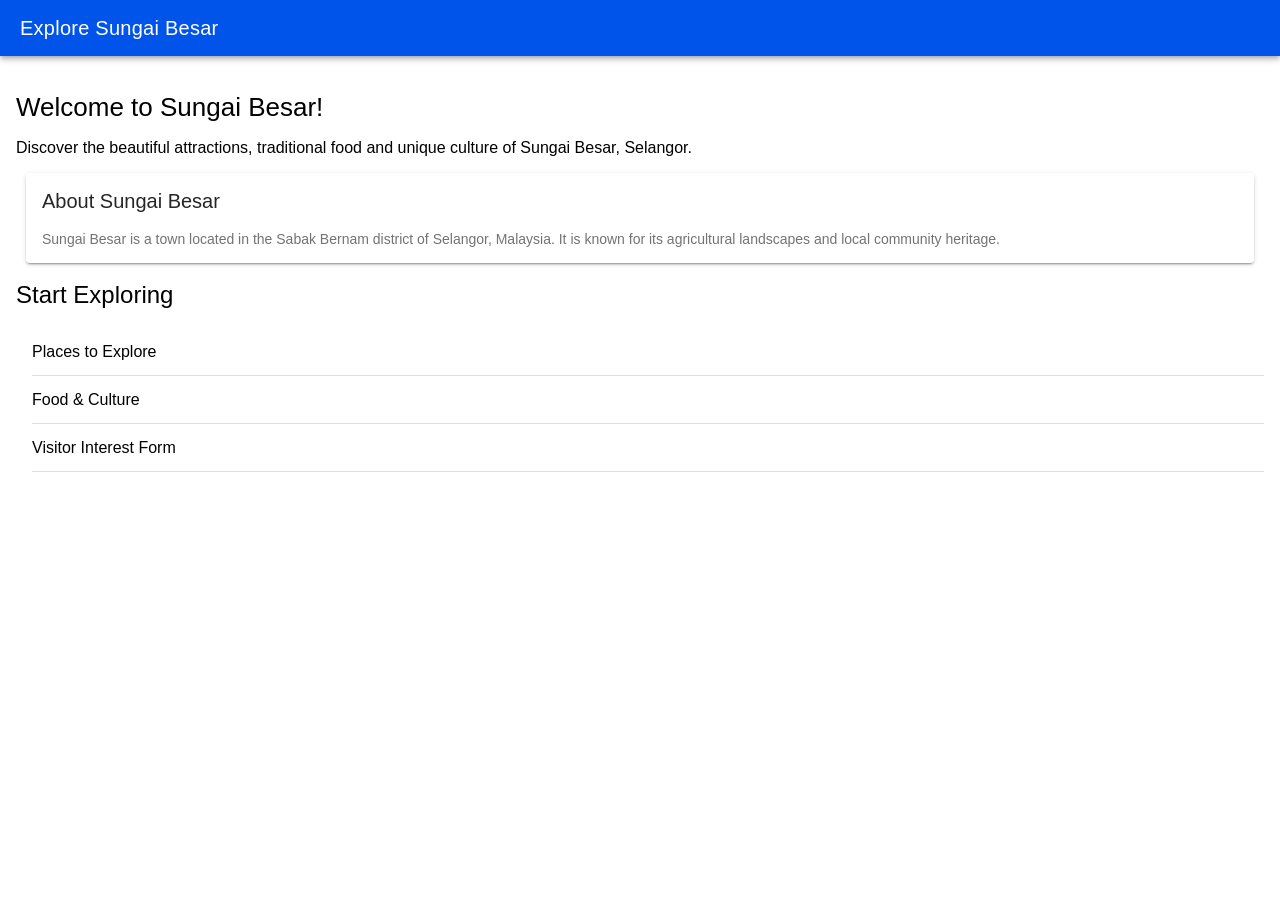
==== Source/index.html @ 0134932f "Initial Commit" ====
<!doctype html>
<html lang="en">
<head>
  <meta charset="utf-8">
  <meta name="viewport"
    content="width=device-width, initial-scale=1">

  <title>Explore Sungai Besar</title>

    <!-- Local Ionic JavaScript -->
    <script type="module"
    src="vendor/ionic/dist/ionic/ionic.esm.js">
    </script>

    <!-- Local Ionic CSS -->
    <link rel="stylesheet"
    href="vendor/ionic/css/ionic.bundle.css">

    <!-- Custom CSS -->
    <link rel="stylesheet" href="css/style.css">
</head>

<body>
  <ion-app>

    <ion-header>
      <ion-toolbar color="primary">
        <ion-title>Explore Sungai Besar</ion-title>
      </ion-toolbar>
    </ion-header>

    <ion-content class="ion-padding">

      <h1>Welcome to Sungai Besar!</h1>

      <p>
        Discover the beautiful attractions,
        traditional food and unique culture
        of Sungai Besar, Selangor.
      </p>

      <ion-card>
        <ion-card-header>
          <ion-card-title>
            About Sungai Besar
          </ion-card-title>
        </ion-card-header>

        <ion-card-content>
          Sungai Besar is a town located in
          the Sabak Bernam district of Selangor,
          Malaysia. It is known for its
          agricultural landscapes and
          local community heritage.
        </ion-card-content>
      </ion-card>

      <h2>Start Exploring</h2>

      <ion-list>
        <ion-item href="places.html">
          <ion-label>Places to Explore</ion-label>
        </ion-item>

        <ion-item href="food.html">
          <ion-label>Food & Culture</ion-label>
        </ion-item>

        <ion-item href="interest.html">
          <ion-label>Visitor Interest Form</ion-label>
        </ion-item>
      </ion-list>

    </ion-content>
  </ion-app>
</body>
</html>
---- Source/vendor/ionic/css/ionic.bundle.css ----
:root{--ion-color-primary:#0054e9;--ion-color-primary-rgb:0,84,233;--ion-color-primary-contrast:#fff;--ion-color-primary-contrast-rgb:255,255,255;--ion-color-primary-shade:#004acd;--ion-color-primary-tint:#1a65eb;--ion-color-secondary:#0163aa;--ion-color-secondary-rgb:1,99,170;--ion-color-secondary-contrast:#fff;--ion-color-secondary-contrast-rgb:255,255,255;--ion-color-secondary-shade:#015796;--ion-color-secondary-tint:#1a73b3;--ion-color-tertiary:#6030ff;--ion-color-tertiary-rgb:96,48,255;--ion-color-tertiary-contrast:#fff;--ion-color-tertiary-contrast-rgb:255,255,255;--ion-color-tertiary-shade:#542ae0;--ion-color-tertiary-tint:#7045ff;--ion-color-success:#2dd55b;--ion-color-success-rgb:45,213,91;--ion-color-success-contrast:#000;--ion-color-success-contrast-rgb:0,0,0;--ion-color-success-shade:#28bb50;--ion-color-success-tint:#42d96b;--ion-color-warning:#ffc409;--ion-color-warning-rgb:255,196,9;--ion-color-warning-contrast:#000;--ion-color-warning-contrast-rgb:0,0,0;--ion-color-warning-shade:#e0ac08;--ion-color-warning-tint:#ffca22;--ion-color-danger:#c5000f;--ion-color-danger-rgb:197,0,15;--ion-color-danger-contrast:#fff;--ion-color-danger-contrast-rgb:255,255,255;--ion-color-danger-shade:#ad000d;--ion-color-danger-tint:#cb1a27;--ion-color-light:#f4f5f8;--ion-color-light-rgb:244,245,248;--ion-color-light-contrast:#000;--ion-color-light-contrast-rgb:0,0,0;--ion-color-light-shade:#d7d8da;--ion-color-light-tint:#f5f6f9;--ion-color-medium:#636469;--ion-color-medium-rgb:99,100,105;--ion-color-medium-contrast:#fff;--ion-color-medium-contrast-rgb:255,255,255;--ion-color-medium-shade:#57585c;--ion-color-medium-tint:#737478;--ion-color-dark:#222428;--ion-color-dark-rgb:34,36,40;--ion-color-dark-contrast:#fff;--ion-color-dark-contrast-rgb:255,255,255;--ion-color-dark-shade:#1e2023;--ion-color-dark-tint:#383a3e}html.ios{--ion-default-font:-apple-system,BlinkMacSystemFont,"Helvetica Neue","Roboto",sans-serif}html.md{--ion-default-font:"Roboto","Helvetica Neue",sans-serif}body.backdrop-no-scroll{overflow:hidden}html.ios ion-footer.modal-footer-moving ion-toolbar:first-of-type,html.ios ion-modal ion-footer ion-toolbar:first-of-type,html.ios ion-modal.modal-card ion-header ion-toolbar:first-of-type,html.ios ion-modal.modal-sheet ion-header ion-toolbar:first-of-type{padding-top:6px}html.ios ion-modal.modal-card ion-header ion-toolbar:last-of-type,html.ios ion-modal.modal-sheet ion-header ion-toolbar:last-of-type{padding-bottom:6px}html.ios .modal-footer-moving ion-toolbar,html.ios ion-modal ion-toolbar{padding-right:calc(var(--ion-safe-area-right) + 8px);padding-left:calc(var(--ion-safe-area-left) + 8px)}@media screen and (min-width:768px){html.ios ion-modal.modal-card:first-of-type{--backdrop-opacity:0.18}}ion-modal.modal-default.show-modal~ion-modal.modal-default{--backdrop-opacity:0;--box-shadow:none}html.ios ion-modal.modal-card .ion-page{border-top-left-radius:var(--border-radius)}.ion-color-primary{--ion-color-base:var(--ion-color-primary, #0054e9)!important;--ion-color-base-rgb:var(--ion-color-primary-rgb, 0, 84, 233)!important;--ion-color-contrast:var(--ion-color-primary-contrast, #fff)!important;--ion-color-contrast-rgb:var(--ion-color-primary-contrast-rgb, 255, 255, 255)!important;--ion-color-shade:var(--ion-color-primary-shade, #004acd)!important;--ion-color-tint:var(--ion-color-primary-tint, #1a65eb)!important}.ion-color-secondary{--ion-color-base:var(--ion-color-secondary, #0163aa)!important;--ion-color-base-rgb:var(--ion-color-secondary-rgb, 1, 99, 170)!important;--ion-color-contrast:var(--ion-color-secondary-contrast, #fff)!important;--ion-color-contrast-rgb:var(--ion-color-secondary-contrast-rgb, 255, 255, 255)!important;--ion-color-shade:var(--ion-color-secondary-shade, #015796)!important;--ion-color-tint:var(--ion-color-secondary-tint, #1a73b3)!important}.ion-color-tertiary{--ion-color-base:var(--ion-color-tertiary, #6030ff)!important;--ion-color-base-rgb:var(--ion-color-tertiary-rgb, 96, 48, 255)!important;--ion-color-contrast:var(--ion-color-tertiary-contrast, #fff)!important;--ion-color-contrast-rgb:var(--ion-color-tertiary-contrast-rgb, 255, 255, 255)!important;--ion-color-shade:var(--ion-color-tertiary-shade, #542ae0)!important;--ion-color-tint:var(--ion-color-tertiary-tint, #7045ff)!important}.ion-color-success{--ion-color-base:var(--ion-color-success, #2dd55b)!important;--ion-color-base-rgb:var(--ion-color-success-rgb, 45, 213, 91)!important;--ion-color-contrast:var(--ion-color-success-contrast, #000)!important;--ion-color-contrast-rgb:var(--ion-color-success-contrast-rgb, 0, 0, 0)!important;--ion-color-shade:var(--ion-color-success-shade, #28bb50)!important;--ion-color-tint:var(--ion-color-success-tint, #42d96b)!important}.ion-color-warning{--ion-color-base:var(--ion-color-warning, #ffc409)!important;--ion-color-base-rgb:var(--ion-color-warning-rgb, 255, 196, 9)!important;--ion-color-contrast:var(--ion-color-warning-contrast, #000)!important;--ion-color-contrast-rgb:var(--ion-color-warning-contrast-rgb, 0, 0, 0)!important;--ion-color-shade:var(--ion-color-warning-shade, #e0ac08)!important;--ion-color-tint:var(--ion-color-warning-tint, #ffca22)!important}.ion-color-danger{--ion-color-base:var(--ion-color-danger, #c5000f)!important;--ion-color-base-rgb:var(--ion-color-danger-rgb, 197, 0, 15)!important;--ion-color-contrast:var(--ion-color-danger-contrast, #fff)!important;--ion-color-contrast-rgb:var(--ion-color-danger-contrast-rgb, 255, 255, 255)!important;--ion-color-shade:var(--ion-color-danger-shade, #ad000d)!important;--ion-color-tint:var(--ion-color-danger-tint, #cb1a27)!important}.ion-color-light{--ion-color-base:var(--ion-color-light, #f4f5f8)!important;--ion-color-base-rgb:var(--ion-color-light-rgb, 244, 245, 248)!important;--ion-color-contrast:var(--ion-color-light-contrast, #000)!important;--ion-color-contrast-rgb:var(--ion-color-light-contrast-rgb, 0, 0, 0)!important;--ion-color-shade:var(--ion-color-light-shade, #d7d8da)!important;--ion-color-tint:var(--ion-color-light-tint, #f5f6f9)!important}.ion-color-medium{--ion-color-base:var(--ion-color-medium, #636469)!important;--ion-color-base-rgb:var(--ion-color-medium-rgb, 99, 100, 105)!important;--ion-color-contrast:var(--ion-color-medium-contrast, #fff)!important;--ion-color-contrast-rgb:var(--ion-color-medium-contrast-rgb, 255, 255, 255)!important;--ion-color-shade:var(--ion-color-medium-shade, #57585c)!important;--ion-color-tint:var(--ion-color-medium-tint, #737478)!important}.ion-color-dark{--ion-color-base:var(--ion-color-dark, #222428)!important;--ion-color-base-rgb:var(--ion-color-dark-rgb, 34, 36, 40)!important;--ion-color-contrast:var(--ion-color-dark-contrast, #fff)!important;--ion-color-contrast-rgb:var(--ion-color-dark-contrast-rgb, 255, 255, 255)!important;--ion-color-shade:var(--ion-color-dark-shade, #1e2023)!important;--ion-color-tint:var(--ion-color-dark-tint, #383a3e)!important}.ion-page{left:0;right:0;top:0;bottom:0;display:flex;position:absolute;flex-direction:column;justify-content:space-between;contain:layout size style;z-index:0}.ion-page.ion-page-overlay-passthrough{pointer-events:none}ion-modal>.ion-page{position:relative;contain:layout style;min-height:0;height:100%}ion-modal ion-content.content-sizing ion-nav,ion-modal ion-content.content-sizing ion-nav>.ion-page{position:relative;contain:layout style;height:auto}ion-modal ion-content.content-sizing ion-nav{display:grid}ion-modal ion-content.content-sizing ion-nav>.ion-page{grid-row:1;grid-column:1}.split-pane-visible>.ion-page.split-pane-main{position:relative}.ion-page-hidden,ion-action-sheet-controller,ion-alert-controller,ion-loading-controller,ion-menu-controller,ion-modal-controller,ion-nav-controller,ion-picker-controller,ion-popover-controller,ion-route,ion-route-redirect,ion-router,ion-select-option,ion-toast-controller{display:none!important}.ion-page-invisible{opacity:0}.can-go-back>ion-header ion-back-button{display:block}html.plt-ios.plt-hybrid,html.plt-ios.plt-pwa{--ion-statusbar-padding:20px}@supports(padding-top:20px){html{--ion-safe-area-top:var(--ion-statusbar-padding)}}@supports(padding-top:env(safe-area-inset-top)){html{--ion-safe-area-top:var(--safe-area-inset-top, env(safe-area-inset-top));--ion-safe-area-bottom:var(--safe-area-inset-bottom, env(safe-area-inset-bottom));--ion-safe-area-left:var(--safe-area-inset-left, env(safe-area-inset-left));--ion-safe-area-right:var(--safe-area-inset-right, env(safe-area-inset-right))}}ion-card-header.ion-color .ion-inherit-color,ion-card.ion-color .ion-inherit-color{color:inherit}.menu-content{transform:translate3d(0,0,0)}.menu-content-open{cursor:pointer;touch-action:manipulation;pointer-events:none;overflow-y:hidden}.menu-content-open ion-content{--overflow:hidden}.menu-content-open .ion-content-scroll-host{overflow:hidden}.ios .menu-content-reveal{box-shadow:-8px 0 42px rgba(0,0,0,.08)}[dir=rtl].ios .menu-content-reveal{box-shadow:8px 0 42px rgba(0,0,0,.08)}.md .menu-content-push,.md .menu-content-reveal{box-shadow:4px 0 16px rgba(0,0,0,.18)}ion-accordion-group.accordion-group-expand-inset>ion-accordion:first-of-type{border-top-left-radius:8px;border-top-right-radius:8px}ion-accordion-group.accordion-group-expand-inset>ion-accordion:last-of-type{border-bottom-left-radius:8px;border-bottom-right-radius:8px}ion-accordion-group>ion-accordion:last-of-type ion-item[slot=header]{--border-width:0px}ion-accordion.accordion-animated>[slot=header] .ion-accordion-toggle-icon{transition:transform .3s cubic-bezier(.25, .8, .5, 1)}@media(prefers-reduced-motion:reduce){ion-accordion .ion-accordion-toggle-icon{transition:none!important}}ion-accordion.accordion-expanded>[slot=header] .ion-accordion-toggle-icon,ion-accordion.accordion-expanding>[slot=header] .ion-accordion-toggle-icon{transform:rotate(180deg)}ion-accordion-group.accordion-group-expand-inset.md>ion-accordion.accordion-previous ion-item[slot=header]{--border-width:0px;--inner-border-width:0px}ion-accordion-group.accordion-group-expand-inset.md>ion-accordion.accordion-expanded:first-of-type,ion-accordion-group.accordion-group-expand-inset.md>ion-accordion.accordion-expanding:first-of-type{margin-top:0}ion-input input::-webkit-date-and-time-value{text-align:start}.ion-datetime-button-overlay{--width:fit-content;--height:fit-content}.ion-datetime-button-overlay ion-datetime.datetime-grid{width:320px;min-height:320px}[ion-last-focus],[role=banner][tabindex="-1"]:focus,[role=heading][aria-level="1"][tabindex="-1"]:focus,[role=main][tabindex="-1"]:focus,h1[tabindex="-1"]:focus,header[tabindex="-1"]:focus,main[tabindex="-1"]:focus{outline:0}.popover-viewport:has(>ion-content){overflow:hidden}@supports not selector(:has(> ion-content)){.popover-viewport{overflow:hidden}}audio,canvas,progress,video{vertical-align:baseline}audio:not([controls]){display:none;height:0}b,strong{font-weight:700}img{max-width:100%}hr{height:1px;border-width:0;box-sizing:content-box}pre{overflow:auto}code,kbd,pre,samp{font-family:monospace,monospace;font-size:1em}input,label,select,textarea{font-family:inherit;line-height:normal}textarea{overflow:auto;height:auto;font:inherit;color:inherit}textarea::placeholder{padding-left:2px}form,input,optgroup,select{margin:0;font:inherit;color:inherit}html input[type=button],input[type=reset],input[type=submit]{cursor:pointer;-webkit-appearance:button}.ion-tappable,[tappable],[tappable] div,[tappable] ion-icon,[tappable] ion-label,[tappable] span,a,a div,a ion-icon,a ion-label,a span,button,button div,button ion-icon,button ion-label,button span,input,textarea{touch-action:manipulation}a ion-label,button ion-label{pointer-events:none}button{padding:0;border:0;border-radius:0;font-family:inherit;font-style:inherit;font-variant:inherit;line-height:1;text-transform:none;cursor:pointer;-webkit-appearance:button}[tappable]{cursor:pointer}a[disabled],button[disabled],html input[disabled]{cursor:default}button::-moz-focus-inner,input::-moz-focus-inner{padding:0;border:0}input[type=number]::-webkit-inner-spin-button,input[type=number]::-webkit-outer-spin-button{height:auto}input[type=search]::-webkit-search-cancel-button,input[type=search]::-webkit-search-decoration{-webkit-appearance:none}table{border-collapse:collapse;border-spacing:0}td,th{padding:0}*{box-sizing:border-box;-webkit-tap-highlight-color:transparent;-webkit-touch-callout:none}html{--ion-dynamic-font:-apple-system-body;--ion-font-family:var(--ion-default-font);width:100%;height:100%;-webkit-text-size-adjust:100%;text-size-adjust:100%;font-family:var(--ion-font-family)}html.ion-ce body{display:block}html.plt-pwa{height:100vh}body{background:var(--ion-background-color);color:var(--ion-text-color);-moz-osx-font-smoothing:grayscale;-webkit-font-smoothing:antialiased;margin:0;padding:0;position:fixed;width:100%;max-width:100%;height:100%;max-height:100%;transform:translateZ(0);text-rendering:optimizeLegibility;overflow:hidden;touch-action:manipulation;-webkit-user-drag:none;-ms-content-zooming:none;word-wrap:break-word;overscroll-behavior-y:none;-webkit-text-size-adjust:none;text-size-adjust:none}@supports(-webkit-touch-callout:none){html{font:var(--ion-dynamic-font, 16px var(--ion-font-family))}}a{background-color:transparent;color:var(--ion-color-primary,#0054e9)}h1,h2,h3,h4,h5,h6{margin-top:16px;margin-bottom:10px;font-weight:500;line-height:1.2}h1{margin-top:20px;font-size:1.625rem}h2{margin-top:18px;font-size:1.5rem}h3{font-size:1.375rem}h4{font-size:1.25rem}h5{font-size:1.125rem}h6{font-size:1rem}small{font-size:75%}sub,sup{position:relative;font-size:75%;line-height:0;vertical-align:baseline}sup{top:-.5em}sub{bottom:-.25em}.ion-no-padding{--padding-start:0;--padding-end:0;--padding-top:0;--padding-bottom:0;padding:0}.ion-padding{--padding-start:var(--ion-padding, 16px);--padding-end:var(--ion-padding, 16px);--padding-top:var(--ion-padding, 16px);--padding-bottom:var(--ion-padding, 16px);-webkit-padding-start:var(--ion-padding,16px);padding-inline-start:var(--ion-padding,16px);-webkit-padding-end:var(--ion-padding,16px);padding-inline-end:var(--ion-padding,16px);padding-top:var(--ion-padding,16px);padding-bottom:var(--ion-padding,16px)}.ion-padding-top{--padding-top:var(--ion-padding, 16px);padding-top:var(--ion-padding,16px)}.ion-padding-start{--padding-start:var(--ion-padding, 16px);-webkit-padding-start:var(--ion-padding,16px);padding-inline-start:var(--ion-padding,16px)}.ion-padding-end{--padding-end:var(--ion-padding, 16px);-webkit-padding-end:var(--ion-padding,16px);padding-inline-end:var(--ion-padding,16px)}.ion-padding-bottom{--padding-bottom:var(--ion-padding, 16px);padding-bottom:var(--ion-padding,16px)}.ion-padding-vertical{--padding-top:var(--ion-padding, 16px);--padding-bottom:var(--ion-padding, 16px);padding-top:var(--ion-padding,16px);padding-bottom:var(--ion-padding,16px)}.ion-padding-horizontal{--padding-start:var(--ion-padding, 16px);--padding-end:var(--ion-padding, 16px);-webkit-padding-start:var(--ion-padding,16px);padding-inline-start:var(--ion-padding,16px);-webkit-padding-end:var(--ion-padding,16px);padding-inline-end:var(--ion-padding,16px)}.ion-no-margin{--margin-start:0;--margin-end:0;--margin-top:0;--margin-bottom:0;margin:0}.ion-margin{--margin-start:var(--ion-margin, 16px);--margin-end:var(--ion-margin, 16px);--margin-top:var(--ion-margin, 16px);--margin-bottom:var(--ion-margin, 16px);-webkit-margin-start:var(--ion-margin,16px);margin-inline-start:var(--ion-margin,16px);-webkit-margin-end:var(--ion-margin,16px);margin-inline-end:var(--ion-margin,16px);margin-top:var(--ion-margin,16px);margin-bottom:var(--ion-margin,16px)}.ion-margin-top{--margin-top:var(--ion-margin, 16px);margin-top:var(--ion-margin,16px)}.ion-margin-start{--margin-start:var(--ion-margin, 16px);-webkit-margin-start:var(--ion-margin,16px);margin-inline-start:var(--ion-margin,16px)}.ion-margin-end{--margin-end:var(--ion-margin, 16px);-webkit-margin-end:var(--ion-margin,16px);margin-inline-end:var(--ion-margin,16px)}.ion-margin-bottom{--margin-bottom:var(--ion-margin, 16px);margin-bottom:var(--ion-margin,16px)}.ion-margin-vertical{--margin-top:var(--ion-margin, 16px);--margin-bottom:var(--ion-margin, 16px);margin-top:var(--ion-margin,16px);margin-bottom:var(--ion-margin,16px)}.ion-margin-horizontal{--margin-start:var(--ion-margin, 16px);--margin-end:var(--ion-margin, 16px);-webkit-margin-start:var(--ion-margin,16px);margin-inline-start:var(--ion-margin,16px);-webkit-margin-end:var(--ion-margin,16px);margin-inline-end:var(--ion-margin,16px)}.ion-float-left{float:left!important}.ion-float-right{float:right!important}.ion-float-start{float:left!important}[dir=rtl] .ion-float-start{float:right!important}@supports selector(:dir(rtl)){.ion-float-start:dir(rtl){float:right!important}.ion-float-end:dir(rtl){float:left!important}}.ion-float-end{float:right!important}[dir=rtl] .ion-float-end{float:left!important}.ion-text-center{text-align:center!important}.ion-text-justify{text-align:justify!important}.ion-text-start{text-align:start!important}.ion-text-end{text-align:end!important}.ion-text-left{text-align:left!important}.ion-text-right{text-align:right!important}.ion-text-nowrap{white-space:nowrap!important}.ion-text-wrap{white-space:normal!important}.ion-text-uppercase{text-transform:uppercase!important}.ion-text-lowercase{text-transform:lowercase!important}.ion-text-capitalize{text-transform:capitalize!important}.ion-align-content-start{align-content:flex-start!important}.ion-align-content-end{align-content:flex-end!important}.ion-align-content-center{align-content:center!important}.ion-align-content-between{align-content:space-between!important}.ion-align-content-around{align-content:space-around!important}.ion-align-content-stretch{align-content:stretch!important}.ion-align-items-start{align-items:start!important}.ion-align-items-end{align-items:end!important}.ion-align-items-center{align-items:center!important}.ion-align-items-stretch{align-items:stretch!important}.ion-align-items-baseline{align-items:baseline!important}.ion-align-self-start{align-self:start!important}.ion-align-self-end{align-self:end!important}.ion-align-self-center{align-self:center!important}.ion-align-self-stretch{align-self:stretch!important}.ion-align-self-baseline{align-self:baseline!important}.ion-align-self-auto{align-self:auto!important}@media(min-width:576px){.ion-float-sm-left{float:left!important}.ion-float-sm-right{float:right!important}.ion-float-sm-start{float:left!important}[dir=rtl] .ion-float-sm-start{float:right!important}@supports selector(:dir(rtl)){.ion-float-sm-start:dir(rtl){float:right!important}.ion-float-sm-end:dir(rtl){float:left!important}}.ion-float-sm-end{float:right!important}[dir=rtl] .ion-float-sm-end{float:left!important}.ion-text-sm-center{text-align:center!important}.ion-text-sm-justify{text-align:justify!important}.ion-text-sm-start{text-align:start!important}.ion-text-sm-end{text-align:end!important}.ion-text-sm-left{text-align:left!important}.ion-text-sm-right{text-align:right!important}.ion-text-sm-nowrap{white-space:nowrap!important}.ion-text-sm-wrap{white-space:normal!important}.ion-text-sm-uppercase{text-transform:uppercase!important}.ion-text-sm-lowercase{text-transform:lowercase!important}.ion-text-sm-capitalize{text-transform:capitalize!important}.ion-align-content-sm-start{align-content:flex-start!important}.ion-align-content-sm-end{align-content:flex-end!important}.ion-align-content-sm-center{align-content:center!important}.ion-align-content-sm-between{align-content:space-between!important}.ion-align-content-sm-around{align-content:space-around!important}.ion-align-content-sm-stretch{align-content:stretch!important}.ion-align-items-sm-start{align-items:start!important}.ion-align-items-sm-end{align-items:end!important}.ion-align-items-sm-center{align-items:center!important}.ion-align-items-sm-stretch{align-items:stretch!important}.ion-align-items-sm-baseline{align-items:baseline!important}.ion-align-self-sm-start{align-self:start!important}.ion-align-self-sm-end{align-self:end!important}.ion-align-self-sm-center{align-self:center!important}.ion-align-self-sm-stretch{align-self:stretch!important}.ion-align-self-sm-baseline{align-self:baseline!important}.ion-align-self-sm-auto{align-self:auto!important}}@media(min-width:768px){.ion-float-md-left{float:left!important}.ion-float-md-right{float:right!important}.ion-float-md-start{float:left!important}[dir=rtl] .ion-float-md-start{float:right!important}@supports selector(:dir(rtl)){.ion-float-md-start:dir(rtl){float:right!important}.ion-float-md-end:dir(rtl){float:left!important}}.ion-float-md-end{float:right!important}[dir=rtl] .ion-float-md-end{float:left!important}.ion-text-md-center{text-align:center!important}.ion-text-md-justify{text-align:justify!important}.ion-text-md-start{text-align:start!important}.ion-text-md-end{text-align:end!important}.ion-text-md-left{text-align:left!important}.ion-text-md-right{text-align:right!important}.ion-text-md-nowrap{white-space:nowrap!important}.ion-text-md-wrap{white-space:normal!important}.ion-text-md-uppercase{text-transform:uppercase!important}.ion-text-md-lowercase{text-transform:lowercase!important}.ion-text-md-capitalize{text-transform:capitalize!important}.ion-align-content-md-start{align-content:flex-start!important}.ion-align-content-md-end{align-content:flex-end!important}.ion-align-content-md-center{align-content:center!important}.ion-align-content-md-between{align-content:space-between!important}.ion-align-content-md-around{align-content:space-around!important}.ion-align-content-md-stretch{align-content:stretch!important}.ion-align-items-md-start{align-items:start!important}.ion-align-items-md-end{align-items:end!important}.ion-align-items-md-center{align-items:center!important}.ion-align-items-md-stretch{align-items:stretch!important}.ion-align-items-md-baseline{align-items:baseline!important}.ion-align-self-md-start{align-self:start!important}.ion-align-self-md-end{align-self:end!important}.ion-align-self-md-center{align-self:center!important}.ion-align-self-md-stretch{align-self:stretch!important}.ion-align-self-md-baseline{align-self:baseline!important}.ion-align-self-md-auto{align-self:auto!important}}@media(min-width:992px){.ion-float-lg-left{float:left!important}.ion-float-lg-right{float:right!important}.ion-float-lg-start{float:left!important}[dir=rtl] .ion-float-lg-start{float:right!important}@supports selector(:dir(rtl)){.ion-float-lg-start:dir(rtl){float:right!important}.ion-float-lg-end:dir(rtl){float:left!important}}.ion-float-lg-end{float:right!important}[dir=rtl] .ion-float-lg-end{float:left!important}.ion-text-lg-center{text-align:center!important}.ion-text-lg-justify{text-align:justify!important}.ion-text-lg-start{text-align:start!important}.ion-text-lg-end{text-align:end!important}.ion-text-lg-left{text-align:left!important}.ion-text-lg-right{text-align:right!important}.ion-text-lg-nowrap{white-space:nowrap!important}.ion-text-lg-wrap{white-space:normal!important}.ion-text-lg-uppercase{text-transform:uppercase!important}.ion-text-lg-lowercase{text-transform:lowercase!important}.ion-text-lg-capitalize{text-transform:capitalize!important}.ion-align-content-lg-start{align-content:flex-start!important}.ion-align-content-lg-end{align-content:flex-end!important}.ion-align-content-lg-center{align-content:center!important}.ion-align-content-lg-between{align-content:space-between!important}.ion-align-content-lg-around{align-content:space-around!important}.ion-align-content-lg-stretch{align-content:stretch!important}.ion-align-items-lg-start{align-items:start!important}.ion-align-items-lg-end{align-items:end!important}.ion-align-items-lg-center{align-items:center!important}.ion-align-items-lg-stretch{align-items:stretch!important}.ion-align-items-lg-baseline{align-items:baseline!important}.ion-align-self-lg-start{align-self:start!important}.ion-align-self-lg-end{align-self:end!important}.ion-align-self-lg-center{align-self:center!important}.ion-align-self-lg-stretch{align-self:stretch!important}.ion-align-self-lg-baseline{align-self:baseline!important}.ion-align-self-lg-auto{align-self:auto!important}}@media(min-width:1200px){.ion-float-xl-left{float:left!important}.ion-float-xl-right{float:right!important}.ion-float-xl-start{float:left!important}[dir=rtl] .ion-float-xl-start{float:right!important}@supports selector(:dir(rtl)){.ion-float-xl-start:dir(rtl){float:right!important}.ion-float-xl-end:dir(rtl){float:left!important}}.ion-float-xl-end{float:right!important}[dir=rtl] .ion-float-xl-end{float:left!important}.ion-text-xl-center{text-align:center!important}.ion-text-xl-justify{text-align:justify!important}.ion-text-xl-start{text-align:start!important}.ion-text-xl-end{text-align:end!important}.ion-text-xl-left{text-align:left!important}.ion-text-xl-right{text-align:right!important}.ion-text-xl-nowrap{white-space:nowrap!important}.ion-text-xl-wrap{white-space:normal!important}.ion-text-xl-uppercase{text-transform:uppercase!important}.ion-text-xl-lowercase{text-transform:lowercase!important}.ion-text-xl-capitalize{text-transform:capitalize!important}.ion-align-content-xl-start{align-content:flex-start!important}.ion-align-content-xl-end{align-content:flex-end!important}.ion-align-content-xl-center{align-content:center!important}.ion-align-content-xl-between{align-content:space-between!important}.ion-align-content-xl-around{align-content:space-around!important}.ion-align-content-xl-stretch{align-content:stretch!important}.ion-align-items-xl-start{align-items:start!important}.ion-align-items-xl-end{align-items:end!important}.ion-align-items-xl-center{align-items:center!important}.ion-align-items-xl-stretch{align-items:stretch!important}.ion-align-items-xl-baseline{align-items:baseline!important}.ion-align-self-xl-start{align-self:start!important}.ion-align-self-xl-end{align-self:end!important}.ion-align-self-xl-center{align-self:center!important}.ion-align-self-xl-stretch{align-self:stretch!important}.ion-align-self-xl-baseline{align-self:baseline!important}.ion-align-self-xl-auto{align-self:auto!important}}.ion-justify-content-start{justify-content:flex-start!important}.ion-justify-content-end{justify-content:flex-end!important}.ion-justify-content-center{justify-content:center!important}.ion-justify-content-between{justify-content:space-between!important}.ion-justify-content-around{justify-content:space-around!important}.ion-justify-content-evenly{justify-content:space-evenly!important}@media(min-width:576px){.ion-justify-content-sm-start{justify-content:flex-start!important}.ion-justify-content-sm-end{justify-content:flex-end!important}.ion-justify-content-sm-center{justify-content:center!important}.ion-justify-content-sm-between{justify-content:space-between!important}.ion-justify-content-sm-around{justify-content:space-around!important}.ion-justify-content-sm-evenly{justify-content:space-evenly!important}}@media(min-width:768px){.ion-justify-content-md-start{justify-content:flex-start!important}.ion-justify-content-md-end{justify-content:flex-end!important}.ion-justify-content-md-center{justify-content:center!important}.ion-justify-content-md-between{justify-content:space-between!important}.ion-justify-content-md-around{justify-content:space-around!important}.ion-justify-content-md-evenly{justify-content:space-evenly!important}}@media(min-width:992px){.ion-justify-content-lg-start{justify-content:flex-start!important}.ion-justify-content-lg-end{justify-content:flex-end!important}.ion-justify-content-lg-center{justify-content:center!important}.ion-justify-content-lg-between{justify-content:space-between!important}.ion-justify-content-lg-around{justify-content:space-around!important}.ion-justify-content-lg-evenly{justify-content:space-evenly!important}}@media(min-width:1200px){.ion-justify-content-xl-start{justify-content:flex-start!important}.ion-justify-content-xl-end{justify-content:flex-end!important}.ion-justify-content-xl-center{justify-content:center!important}.ion-justify-content-xl-between{justify-content:space-between!important}.ion-justify-content-xl-around{justify-content:space-around!important}.ion-justify-content-xl-evenly{justify-content:space-evenly!important}}.ion-flex-row{flex-direction:row!important}.ion-flex-row-reverse{flex-direction:row-reverse!important}.ion-flex-column{flex-direction:column!important}.ion-flex-column-reverse{flex-direction:column-reverse!important}@media(min-width:576px){.ion-flex-sm-row{flex-direction:row!important}.ion-flex-sm-row-reverse{flex-direction:row-reverse!important}.ion-flex-sm-column{flex-direction:column!important}.ion-flex-sm-column-reverse{flex-direction:column-reverse!important}}@media(min-width:768px){.ion-flex-md-row{flex-direction:row!important}.ion-flex-md-row-reverse{flex-direction:row-reverse!important}.ion-flex-md-column{flex-direction:column!important}.ion-flex-md-column-reverse{flex-direction:column-reverse!important}}@media(min-width:992px){.ion-flex-lg-row{flex-direction:row!important}.ion-flex-lg-row-reverse{flex-direction:row-reverse!important}.ion-flex-lg-column{flex-direction:column!important}.ion-flex-lg-column-reverse{flex-direction:column-reverse!important}}@media(min-width:1200px){.ion-flex-xl-row{flex-direction:row!important}.ion-flex-xl-row-reverse{flex-direction:row-reverse!important}.ion-flex-xl-column{flex-direction:column!important}.ion-flex-xl-column-reverse{flex-direction:column-reverse!important}}.ion-wrap{flex-wrap:wrap!important}.ion-nowrap{flex-wrap:nowrap!important}.ion-wrap-reverse{flex-wrap:wrap-reverse!important}.ion-flex-wrap{flex-wrap:wrap!important}.ion-flex-nowrap{flex-wrap:nowrap!important}.ion-flex-wrap-reverse{flex-wrap:wrap-reverse!important}@media(min-width:576px){.ion-flex-sm-wrap{flex-wrap:wrap!important}.ion-flex-sm-nowrap{flex-wrap:nowrap!important}.ion-flex-sm-wrap-reverse{flex-wrap:wrap-reverse!important}}@media(min-width:768px){.ion-flex-md-wrap{flex-wrap:wrap!important}.ion-flex-md-nowrap{flex-wrap:nowrap!important}.ion-flex-md-wrap-reverse{flex-wrap:wrap-reverse!important}}@media(min-width:992px){.ion-flex-lg-wrap{flex-wrap:wrap!important}.ion-flex-lg-nowrap{flex-wrap:nowrap!important}.ion-flex-lg-wrap-reverse{flex-wrap:wrap-reverse!important}}@media(min-width:1200px){.ion-flex-xl-wrap{flex-wrap:wrap!important}.ion-flex-xl-nowrap{flex-wrap:nowrap!important}.ion-flex-xl-wrap-reverse{flex-wrap:wrap-reverse!important}}.ion-flex-1{flex:1!important}.ion-flex-auto{flex:auto!important}.ion-flex-initial{flex:initial!important}.ion-flex-none{flex:none!important}@media(min-width:576px){.ion-flex-sm-1{flex:1!important}.ion-flex-sm-auto{flex:auto!important}.ion-flex-sm-initial{flex:initial!important}.ion-flex-sm-none{flex:none!important}}@media(min-width:768px){.ion-flex-md-1{flex:1!important}.ion-flex-md-auto{flex:auto!important}.ion-flex-md-initial{flex:initial!important}.ion-flex-md-none{flex:none!important}}@media(min-width:992px){.ion-flex-lg-1{flex:1!important}.ion-flex-lg-auto{flex:auto!important}.ion-flex-lg-initial{flex:initial!important}.ion-flex-lg-none{flex:none!important}}@media(min-width:1200px){.ion-flex-xl-1{flex:1!important}.ion-flex-xl-auto{flex:auto!important}.ion-flex-xl-initial{flex:initial!important}.ion-flex-xl-none{flex:none!important}}.ion-flex-grow-0{flex-grow:0!important}.ion-flex-grow-1{flex-grow:1!important}.ion-flex-shrink-0{flex-shrink:0!important}.ion-flex-shrink-1{flex-shrink:1!important}.ion-order-first{order:-1!important}.ion-order-0{order:0!important}.ion-order-1{order:1!important}.ion-order-2{order:2!important}.ion-order-3{order:3!important}.ion-order-4{order:4!important}.ion-order-5{order:5!important}.ion-order-6{order:6!important}.ion-order-7{order:7!important}.ion-order-8{order:8!important}.ion-order-9{order:9!important}.ion-order-10{order:10!important}.ion-order-11{order:11!important}.ion-order-12{order:12!important}.ion-order-last{order:13!important}.ion-hide,.ion-hide-down,.ion-hide-up{display:none!important}@media(max-width:575.98px){.ion-hide-sm-down{display:none!important}}@media(max-width:767.98px){.ion-hide-md-down{display:none!important}}@media(max-width:991.98px){.ion-hide-lg-down{display:none!important}}@media(max-width:1199.98px){.ion-hide-xl-down{display:none!important}}.ion-display-none{display:none!important}@media(min-width:576px){.ion-flex-sm-grow-0{flex-grow:0!important}.ion-flex-sm-grow-1{flex-grow:1!important}.ion-flex-sm-shrink-0{flex-shrink:0!important}.ion-flex-sm-shrink-1{flex-shrink:1!important}.ion-order-sm-first{order:-1!important}.ion-order-sm-0{order:0!important}.ion-order-sm-1{order:1!important}.ion-order-sm-2{order:2!important}.ion-order-sm-3{order:3!important}.ion-order-sm-4{order:4!important}.ion-order-sm-5{order:5!important}.ion-order-sm-6{order:6!important}.ion-order-sm-7{order:7!important}.ion-order-sm-8{order:8!important}.ion-order-sm-9{order:9!important}.ion-order-sm-10{order:10!important}.ion-order-sm-11{order:11!important}.ion-order-sm-12{order:12!important}.ion-order-sm-last{order:13!important}.ion-display-sm-none,.ion-hide-sm-up{display:none!important}}@media(min-width:768px){.ion-flex-md-grow-0{flex-grow:0!important}.ion-flex-md-grow-1{flex-grow:1!important}.ion-flex-md-shrink-0{flex-shrink:0!important}.ion-flex-md-shrink-1{flex-shrink:1!important}.ion-order-md-first{order:-1!important}.ion-order-md-0{order:0!important}.ion-order-md-1{order:1!important}.ion-order-md-2{order:2!important}.ion-order-md-3{order:3!important}.ion-order-md-4{order:4!important}.ion-order-md-5{order:5!important}.ion-order-md-6{order:6!important}.ion-order-md-7{order:7!important}.ion-order-md-8{order:8!important}.ion-order-md-9{order:9!important}.ion-order-md-10{order:10!important}.ion-order-md-11{order:11!important}.ion-order-md-12{order:12!important}.ion-order-md-last{order:13!important}.ion-display-md-none,.ion-hide-md-up{display:none!important}}@media(min-width:992px){.ion-flex-lg-grow-0{flex-grow:0!important}.ion-flex-lg-grow-1{flex-grow:1!important}.ion-flex-lg-shrink-0{flex-shrink:0!important}.ion-flex-lg-shrink-1{flex-shrink:1!important}.ion-order-lg-first{order:-1!important}.ion-order-lg-0{order:0!important}.ion-order-lg-1{order:1!important}.ion-order-lg-2{order:2!important}.ion-order-lg-3{order:3!important}.ion-order-lg-4{order:4!important}.ion-order-lg-5{order:5!important}.ion-order-lg-6{order:6!important}.ion-order-lg-7{order:7!important}.ion-order-lg-8{order:8!important}.ion-order-lg-9{order:9!important}.ion-order-lg-10{order:10!important}.ion-order-lg-11{order:11!important}.ion-order-lg-12{order:12!important}.ion-order-lg-last{order:13!important}.ion-display-lg-none,.ion-hide-lg-up{display:none!important}}@media(min-width:1200px){.ion-flex-xl-grow-0{flex-grow:0!important}.ion-flex-xl-grow-1{flex-grow:1!important}.ion-flex-xl-shrink-0{flex-shrink:0!important}.ion-flex-xl-shrink-1{flex-shrink:1!important}.ion-order-xl-first{order:-1!important}.ion-order-xl-0{order:0!important}.ion-order-xl-1{order:1!important}.ion-order-xl-2{order:2!important}.ion-order-xl-3{order:3!important}.ion-order-xl-4{order:4!important}.ion-order-xl-5{order:5!important}.ion-order-xl-6{order:6!important}.ion-order-xl-7{order:7!important}.ion-order-xl-8{order:8!important}.ion-order-xl-9{order:9!important}.ion-order-xl-10{order:10!important}.ion-order-xl-11{order:11!important}.ion-order-xl-12{order:12!important}.ion-order-xl-last{order:13!important}.ion-display-xl-none,.ion-hide-xl-up{display:none!important}.ion-display-xl-inline{display:inline!important}}.ion-display-inline{display:inline!important}@media(min-width:576px){.ion-display-sm-inline{display:inline!important}}@media(min-width:768px){.ion-display-md-inline{display:inline!important}}@media(min-width:992px){.ion-display-lg-inline{display:inline!important}.ion-display-lg-inline-block{display:inline-block!important}}.ion-display-inline-block{display:inline-block!important}@media(min-width:576px){.ion-display-sm-inline-block{display:inline-block!important}}@media(min-width:768px){.ion-display-md-inline-block{display:inline-block!important}}@media(min-width:1200px){.ion-display-xl-inline-block{display:inline-block!important}.ion-display-xl-block{display:block!important}}.ion-display-block{display:block!important}@media(min-width:576px){.ion-display-sm-block{display:block!important}}@media(min-width:768px){.ion-display-md-block{display:block!important}}@media(min-width:992px){.ion-display-lg-block{display:block!important}.ion-display-lg-flex{display:flex!important}}.ion-display-flex{display:flex!important}@media(min-width:576px){.ion-display-sm-flex{display:flex!important}}@media(min-width:768px){.ion-display-md-flex{display:flex!important}}@media(min-width:1200px){.ion-display-xl-flex{display:flex!important}.ion-display-xl-inline-flex{display:inline-flex!important}}.ion-display-inline-flex{display:inline-flex!important}@media(min-width:576px){.ion-display-sm-inline-flex{display:inline-flex!important}}@media(min-width:768px){.ion-display-md-inline-flex{display:inline-flex!important}}@media(min-width:992px){.ion-display-lg-inline-flex{display:inline-flex!important}.ion-display-lg-grid{display:grid!important}}.ion-display-grid{display:grid!important}@media(min-width:576px){.ion-display-sm-grid{display:grid!important}}@media(min-width:768px){.ion-display-md-grid{display:grid!important}}@media(min-width:1200px){.ion-display-xl-grid{display:grid!important}.ion-display-xl-inline-grid{display:inline-grid!important}}.ion-display-inline-grid{display:inline-grid!important}@media(min-width:576px){.ion-display-sm-inline-grid{display:inline-grid!important}}@media(min-width:768px){.ion-display-md-inline-grid{display:inline-grid!important}}@media(min-width:992px){.ion-display-lg-inline-grid{display:inline-grid!important}.ion-display-lg-table{display:table!important}}.ion-display-table{display:table!important}@media(min-width:576px){.ion-display-sm-table{display:table!important}}@media(min-width:768px){.ion-display-md-table{display:table!important}}@media(min-width:1200px){.ion-display-xl-table{display:table!important}.ion-display-xl-table-cell{display:table-cell!important}}.ion-display-table-cell{display:table-cell!important}@media(min-width:576px){.ion-display-sm-table-cell{display:table-cell!important}}@media(min-width:768px){.ion-display-md-table-cell{display:table-cell!important}}@media(min-width:992px){.ion-display-lg-table-cell{display:table-cell!important}.ion-display-lg-table-row{display:table-row!important}}.ion-display-table-row{display:table-row!important}@media(min-width:576px){.ion-display-sm-table-row{display:table-row!important}}@media(min-width:768px){.ion-display-md-table-row{display:table-row!important}}@media(min-width:1200px){.ion-display-xl-table-row{display:table-row!important}}
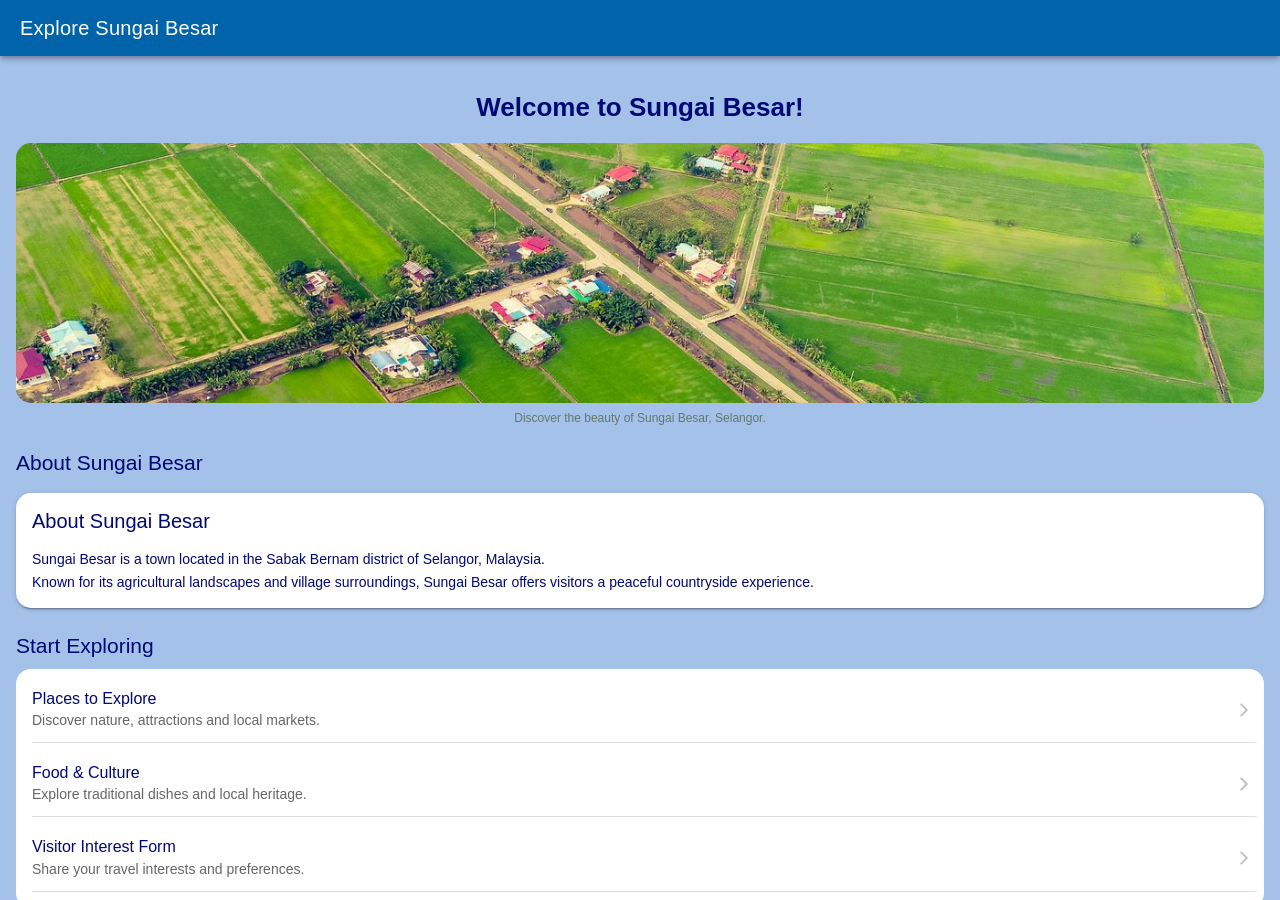
==== commit bdfdad6d: "updated 3" ====
--- a/Source/index.html
+++ b/Source/index.html
@@ -8,39 +8,54 @@
 
   <title>Explore Sungai Besar</title>
 
-    <!-- Local Ionic JavaScript -->
-    <script type="module"
+  <!-- Local Ionic Library -->
+  <script type="module"
     src="vendor/ionic/dist/ionic/ionic.esm.js">
-    </script>
+  </script>
 
-    <!-- Local Ionic CSS -->
-    <link rel="stylesheet"
+  <link rel="stylesheet"
     href="vendor/ionic/css/ionic.bundle.css">
 
-    <!-- Custom CSS -->
-    <link rel="stylesheet" href="css/style.css">
+  <!-- Custom CSS -->
+  <link rel="stylesheet" href="css/style.css">
 </head>
 
 <body>
   <ion-app>
 
+    <!-- Header -->
     <ion-header>
-      <ion-toolbar color="primary">
+      <ion-toolbar class="home-toolbar" color="secondary">
         <ion-title>Explore Sungai Besar</ion-title>
       </ion-toolbar>
     </ion-header>
 
-    <ion-content class="ion-padding">
+    <ion-content class="ion-padding home-content">
 
-      <h1>Welcome to Sungai Besar!</h1>
+      <!-- Welcome -->
+      <h1 class="welcome-title">
+        Welcome to Sungai Besar!
+      </h1>
 
-      <p>
-        Discover the beautiful attractions,
-        traditional food and unique culture
-        of Sungai Besar, Selangor.
-      </p>
+      <!-- Sungai Besar Picture -->
+      <figure class="home-picture">
+        <img
+          src="images/sungai-besar.jpg"
+          alt="Scenic view of Sungai Besar, Selangor">
 
-      <ion-card>
+        <figcaption>
+          Discover the beauty of Sungai Besar,
+          Selangor.
+        </figcaption>
+      </figure>
+
+      <h2 class="home-heading">
+        About Sungai Besar
+      </h2>
+
+      <!-- About Hometown -->
+      <ion-card class="home-about">
+
         <ion-card-header>
           <ion-card-title>
             About Sungai Besar
@@ -48,31 +63,93 @@
         </ion-card-header>
 
         <ion-card-content>
-          Sungai Besar is a town located in
-          the Sabak Bernam district of Selangor,
-          Malaysia. It is known for its
-          agricultural landscapes and
-          local community heritage.
+          <p>
+            Sungai Besar is a town located
+            in the Sabak Bernam district
+            of Selangor, Malaysia.
+          </p>
+
+          <p>
+            Known for its agricultural
+            landscapes and village
+            surroundings, Sungai Besar
+            offers visitors a peaceful
+            countryside experience.
+          </p>
+        </ion-card-content>
+
+      </ion-card>
+
+      <!-- Navigation -->
+      <h2 class="home-heading">
+        Start Exploring
+      </h2>
+
+      <ion-list class="home-navigation">
+
+        <ion-item href="places.html" detail="true">
+          <ion-label class="ion-text-wrap">
+            <h2>Places to Explore</h2>
+            <p>
+              Discover nature, attractions
+              and local markets.
+            </p>
+          </ion-label>
+        </ion-item>
+
+        <ion-item href="food.html" detail="true">
+          <ion-label class="ion-text-wrap">
+            <h2>Food & Culture</h2>
+            <p>
+              Explore traditional dishes
+              and local heritage.
+            </p>
+          </ion-label>
+        </ion-item>
+
+        <ion-item href="interest.html" detail="true">
+          <ion-label class="ion-text-wrap">
+            <h2>Visitor Interest Form</h2>
+            <p>
+              Share your travel interests
+              and preferences.
+            </p>
+          </ion-label>
+        </ion-item>
+
+      </ion-list>
+
+      <!-- Hometown Highlights -->
+      <h2 class="home-heading">
+        What Makes Sungai Besar Special?
+      </h2>
+
+      <ion-card>
+        <ion-card-content>
+
+          <h3>Beautiful Countryside</h3>
+          <p>
+            Peaceful paddy fields and
+            agricultural landscapes.
+          </p>
+
+          <h3>Traditional Food</h3>
+          <p>
+            Local dishes influenced by
+            Javanese and Banjar heritage.
+          </p>
+
+          <h3>Local Community</h3>
+          <p>
+            Traditional village life,
+            markets and cultural activities.
+          </p>
+
         </ion-card-content>
       </ion-card>
 
-      <h2>Start Exploring</h2>
+    </ion-content>
 
-      <ion-list>
-        <ion-item href="places.html">
-          <ion-label>Places to Explore</ion-label>
-        </ion-item>
-
-        <ion-item href="food.html">
-          <ion-label>Food & Culture</ion-label>
-        </ion-item>
-
-        <ion-item href="interest.html">
-          <ion-label>Visitor Interest Form</ion-label>
-        </ion-item>
-      </ion-list>
-
-    </ion-content>
   </ion-app>
 </body>
 </html>
--- a/Source/css/style.css
+++ b/Source/css/style.css
@@ -0,0 +1,197 @@
+
+/* General Page Styling */
+ion-content {
+  --background: #a3c1e9;
+}
+
+h1 {
+  color: #000874;
+  font-size: 26px;
+  font-weight: bold;
+  margin-top: 20px;
+}
+
+h2 {
+  color: #000874;
+  font-size: 21px;
+  margin-top: 25px;
+}
+
+p {
+  color: #000874;
+  font-size: 15px;
+  line-height: 1.6;
+}
+
+/* Ionic Cards */
+ion-card {
+  border-radius: 15px;
+  margin: 18px 0;
+}
+
+ion-card-title {
+  color: #000874;
+  font-size: 20px;
+}
+
+ion-card-content {
+  line-height: 1.6;
+  border-radius: 15px
+}
+
+/* Ionic List */
+ion-list {
+  background: transparent;
+  border-radius: 15px
+}
+
+ion-item {
+  --background: #ffffff;
+  --border-radius: 10px;
+  margin-bottom: 8px;
+}
+
+/* Images */
+img {
+  max-width: 100%;
+  height: auto;
+  border-radius: 10px;
+}
+
+.place-photo {
+  display: block;
+  width: 100%;
+  height: 260px;
+  object-fit: cover;
+}
+
+/* Scrollable Table */
+.table-container {
+  overflow-x: auto;
+  margin-top: 15px;
+  margin-bottom: 25px;
+}
+
+/* Table Styling */
+table {
+  width: 100%;
+  border-collapse: collapse;
+  background-color: white;
+}
+
+caption {
+  padding: 12px;
+  font-weight: bold;
+  color: #000874;
+}
+
+th, td {
+  border: 1px solid #d5e2d9;
+  padding: 12px;
+  text-align: left;
+}
+
+th {
+  background-color: #dcefe3;
+  color: #000874;
+}
+
+td {
+  color: #0c110f;
+}
+
+
+.food-photo {
+  display: block;
+  width: 100%;
+  height: 260px;
+  object-fit: cover;
+}
+
+/* Embedded Video */
+.video-container {
+  width: 100%;
+  margin-top: 15px;
+  margin-bottom: 20px;
+}
+
+.video-container iframe {
+  display: block;
+  width: 100%;
+  height: 220px;
+  border: 0;
+}
+
+
+/* Visitor Form */
+#visitorForm {
+  padding: 5px;
+}
+
+#visitorForm h2 {
+  font-size: 19px;
+  color: #000874;
+  margin-top: 25px;
+  margin-bottom: 12px;
+}
+
+#visitorForm ion-list {
+  margin-bottom: 15px;
+}
+
+#visitorForm ion-item {
+  margin-bottom: 8px;
+}
+
+#visitorForm ion-textarea {
+  background-color: #ffffff;
+  border-radius: 10px;
+  padding: 10px;
+}
+
+
+/* Welcome Section */
+.welcome-title {
+  color: #000874;
+  text-align: center;
+  font-size: 26px;
+  font-weight: bold;
+  margin-top: 20px;
+  margin-bottom: 20px;
+}
+
+/* Homepage Picture */
+.home-picture {
+  margin: 0 0 20px;
+}
+
+.home-picture img {
+  display: block;
+  width: 100%;
+  height: 260px;
+  object-fit: cover;
+  border-radius: 15px;
+}
+
+.home-picture figcaption {
+  text-align: center;
+  font-size: 12px;
+  color: #64786b;
+  margin-top: 8px;
+}
+
+/* Welcome Description */
+.welcome-description {
+  text-align: center;
+  font-size: 15px;
+  line-height: 1.7;
+  margin-bottom: 25px;
+}
+
+/* Hometown Highlights */
+.home-content h3 {
+  color: #000874;
+  font-size: 17px;
+  font-weight: bold;
+  margin-top: 15px;
+}
